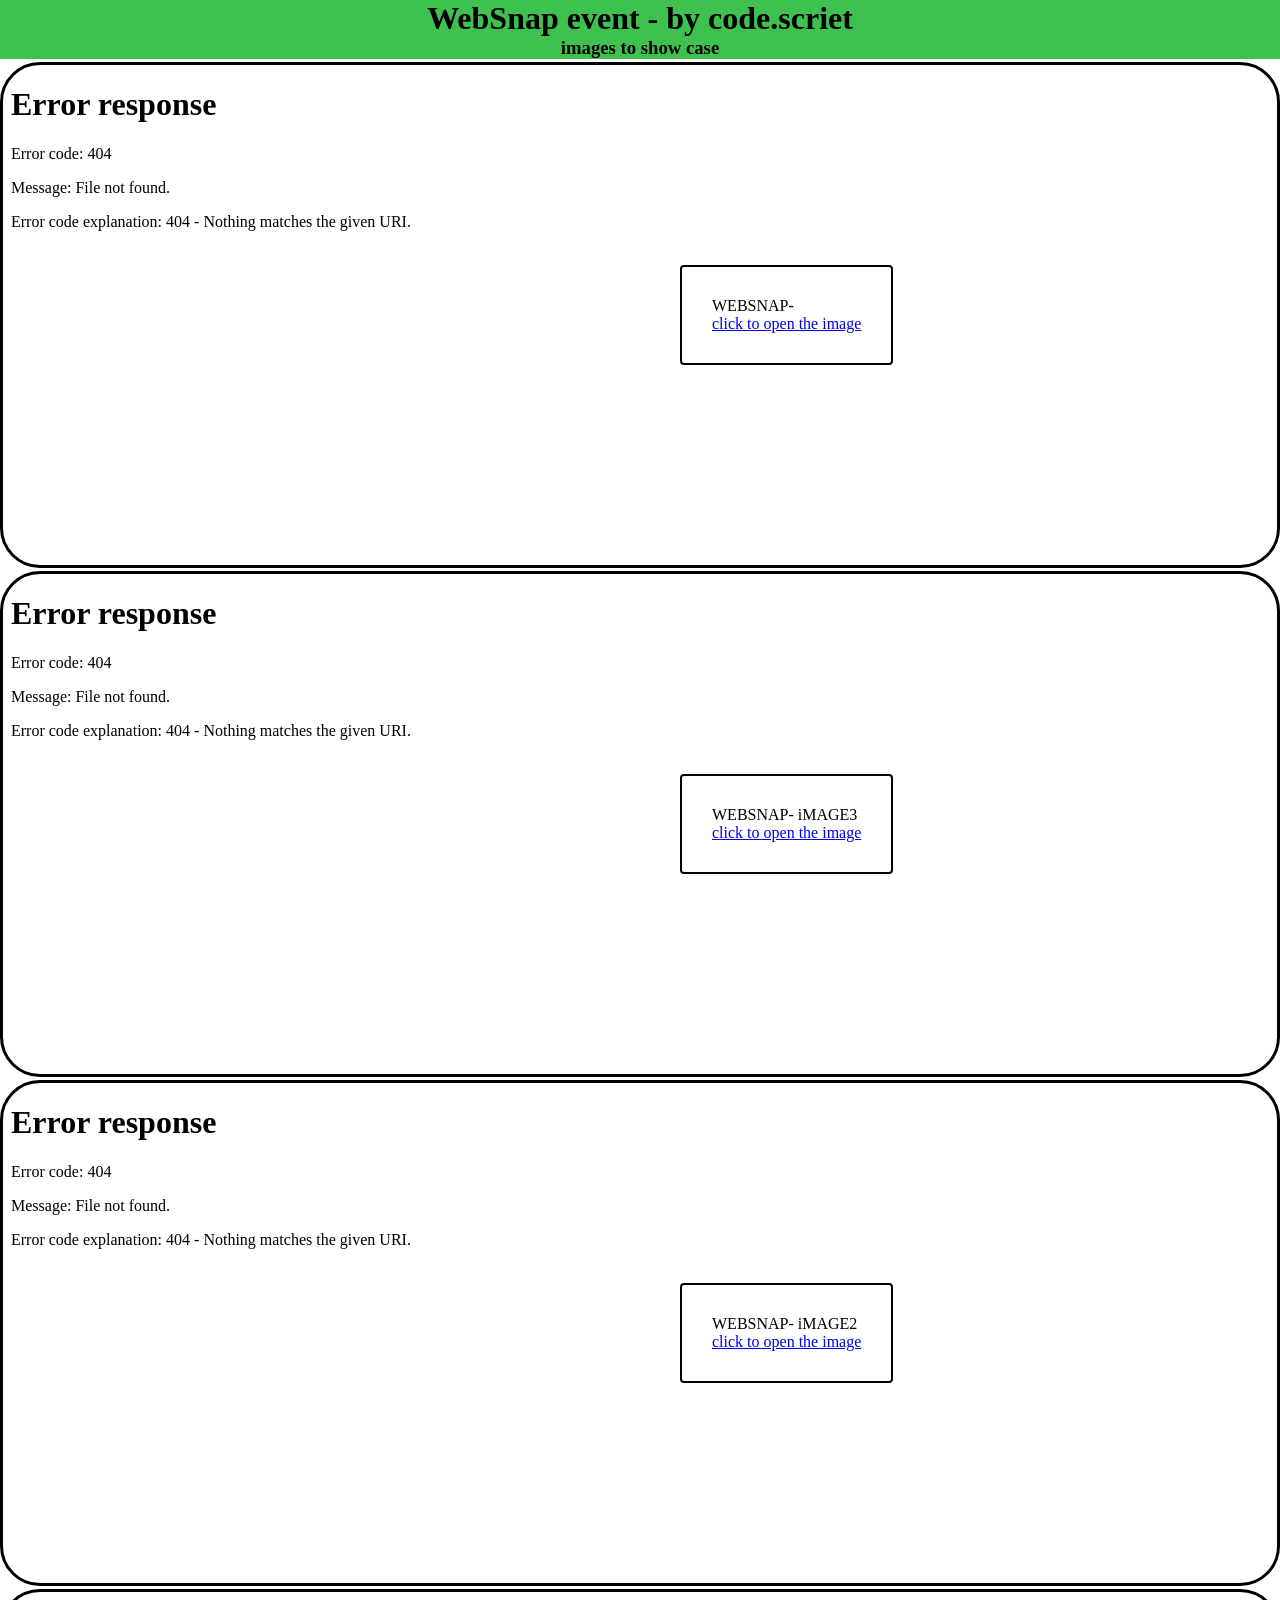
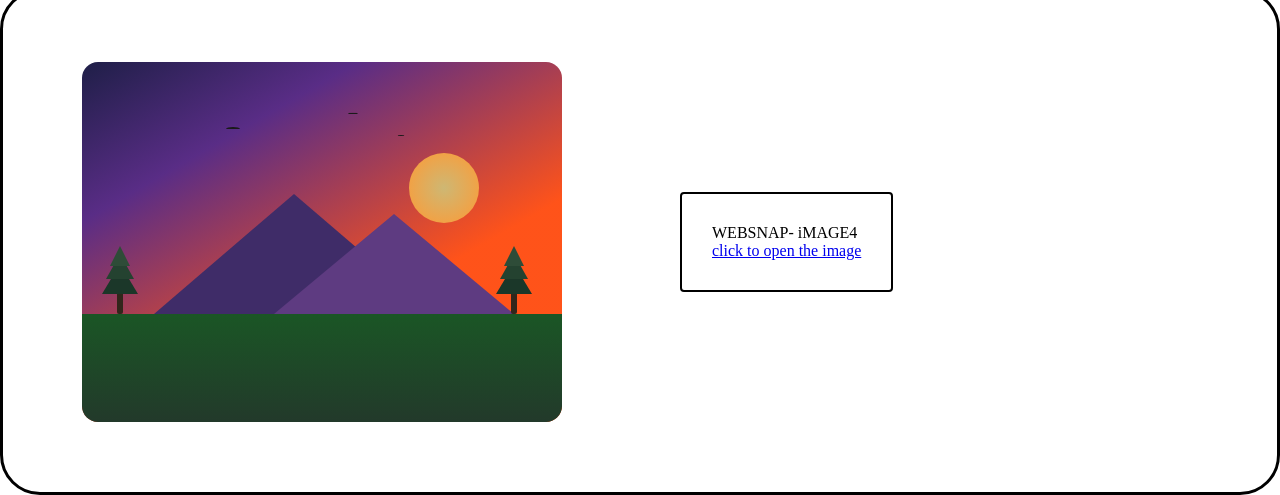
==== index.html @ 68e95b47 "initial commit" ====
<!DOCTYPE html>
<html lang="en">

<head>
    <meta charset="UTF-8">
    <meta name="viewport" content="width=device-width, initial-scale=1.0">
    <title>websnap-images</title>
    <link rel="stylesheet" href="style.css">
</head>

<body>
    <div class="header">
        <h1>WebSnap event - by code.scriet </h1>
        <h3>images to show case</h3>
    </div>
    <div class="images">
        <iframe src="/IMAGE1/index.html" class="image1" style="border:none;" loading="lazy">
        </iframe>
        <span>WEBSNAP- <a href="/image1/index.html">
                <div>click to open the image</div>
            </a> </span>
    </div>
    <div class="images ">
        <iframe src="/IMAGE3/index.html" class="image3" style="border:none;" loading="lazy">
        </iframe>
        <span>WEBSNAP- iMAGE3 <a href="/image3/index.html">
                <div>click to open the image</div>
            </a></span>
    </div>
    <div class="images ">
        <iframe src="/IMAGE2/index.html" class="image2" style="border:none;" loading="lazy">
        </iframe>
        <span>WEBSNAP- iMAGE2 <a href="/image2/index.html">
                <div>click to open the image</div>
            </a></span>
    </div>
    <div class="images ">
        <iframe src="/IMAGE4/index.html" class="image4" style="border:none;" loading="lazy">
        </iframe>
        <span>WEBSNAP- iMAGE4
            <a href="/image4/index.html">
                <div>click to open the image</div>
            </a>
        </span>
    </div>

</body>

</html>
---- style.css ----
*{
    margin: 0;
    padding: 0;
}
body{
    display: flex;
    flex-direction: column;
    gap: 3px;

}
.header{
    background-color: rgb(62, 193, 79);
    display: flex;
    flex-direction: column;
    justify-content: center;
    align-items: center;
}

.images {
    border: 3px solid black;
    border-radius: 40px;
    display: flex; 
    align-items: center;
    overflow: hidden;
    position: relative;

}
.images iframe {
    height: 500px;
    width: 50%;

}

.images span{
    border: 2px solid;
    border-radius: 4px;
    padding: 30px;
    margin-left: 40px;

}
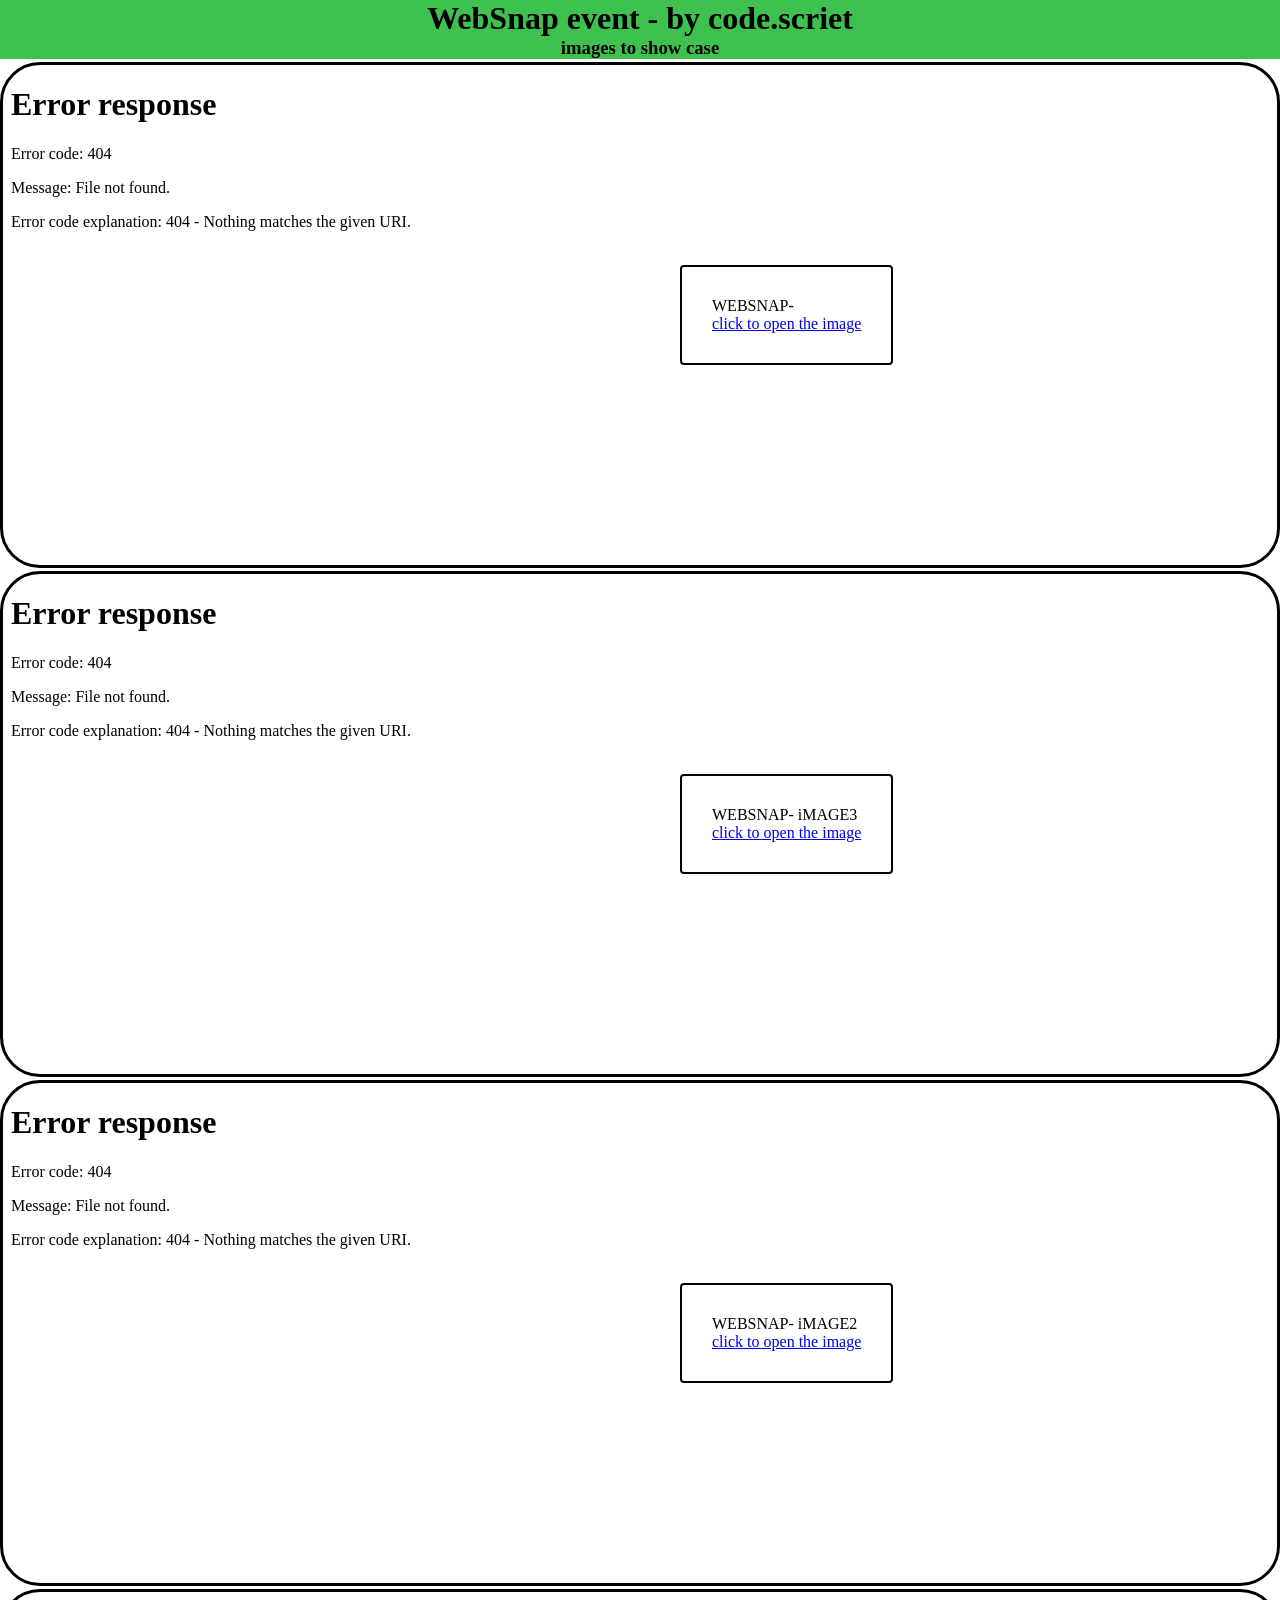
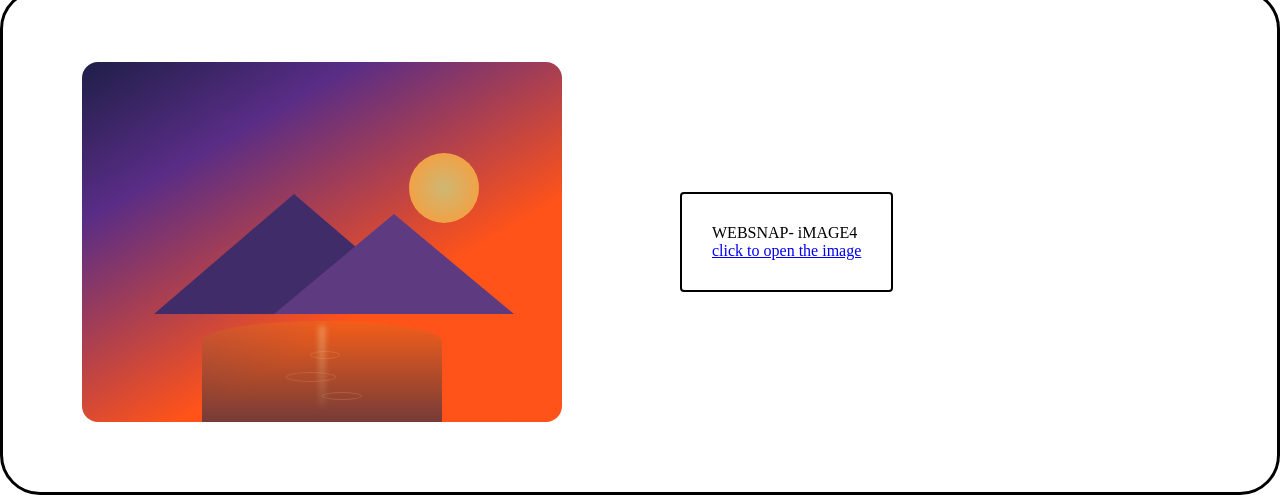
==== commit 3aace78c: "changed the url and href" ====
--- a/index.html
+++ b/index.html
@@ -14,31 +14,31 @@
         <h3>images to show case</h3>
     </div>
     <div class="images">
-        <iframe src="/IMAGE1/index.html" class="image1" style="border:none;" loading="lazy">
+        <iframe src="IMAGE1/" class="image1" style="border:none;" loading="lazy">
         </iframe>
-        <span>WEBSNAP- <a href="/image1/index.html">
+        <span>WEBSNAP- <a href="image1/">
                 <div>click to open the image</div>
             </a> </span>
     </div>
     <div class="images ">
-        <iframe src="/IMAGE3/index.html" class="image3" style="border:none;" loading="lazy">
+        <iframe src="IMAGE3/" class="image3" style="border:none;" loading="lazy">
         </iframe>
-        <span>WEBSNAP- iMAGE3 <a href="/image3/index.html">
+        <span>WEBSNAP- iMAGE3 <a href="image3/">
                 <div>click to open the image</div>
             </a></span>
     </div>
     <div class="images ">
-        <iframe src="/IMAGE2/index.html" class="image2" style="border:none;" loading="lazy">
+        <iframe src="IMAGE2/" class="image2" style="border:none;" loading="lazy">
         </iframe>
-        <span>WEBSNAP- iMAGE2 <a href="/image2/index.html">
+        <span>WEBSNAP- iMAGE2 <a href="image2/">
                 <div>click to open the image</div>
             </a></span>
     </div>
     <div class="images ">
-        <iframe src="/IMAGE4/index.html" class="image4" style="border:none;" loading="lazy">
+        <iframe src="IMAGE4/" class="image4" style="border:none;" loading="lazy">
         </iframe>
         <span>WEBSNAP- iMAGE4
-            <a href="/image4/index.html">
+            <a href="image4/">
                 <div>click to open the image</div>
             </a>
         </span>
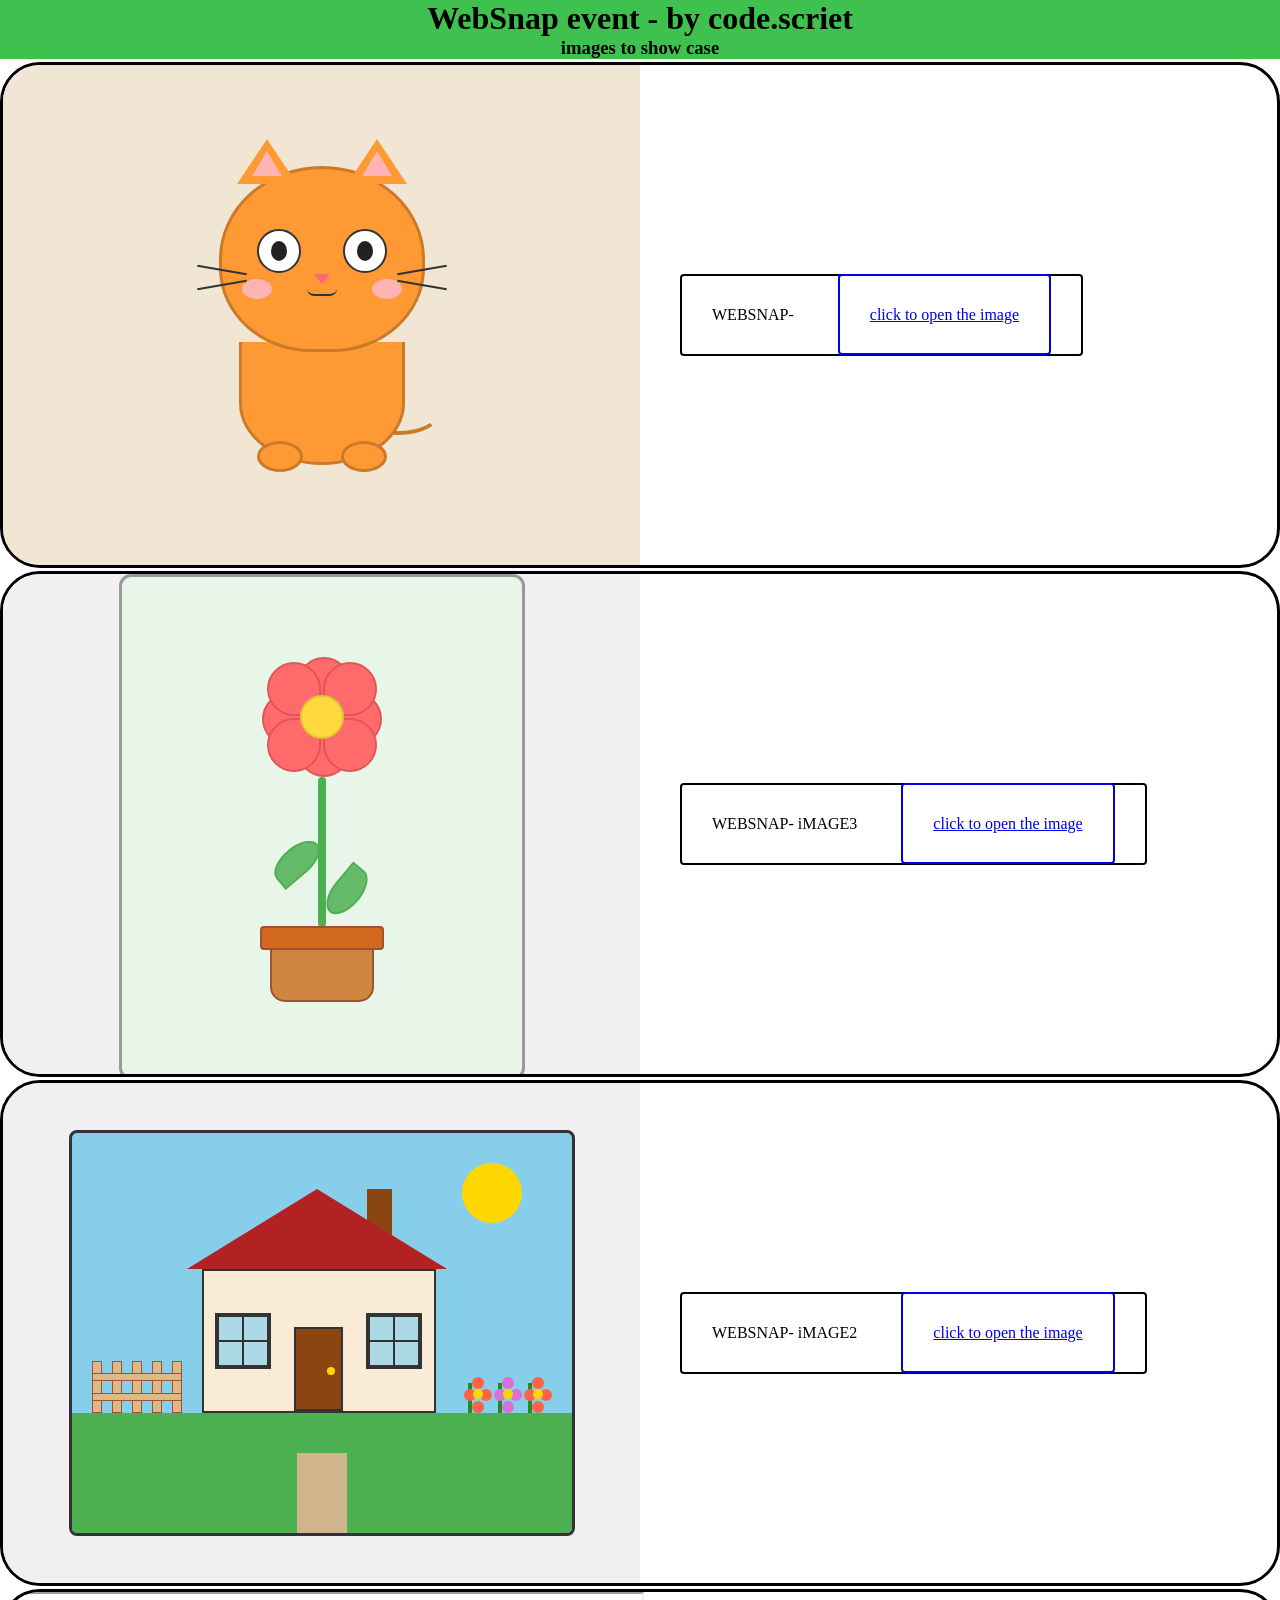
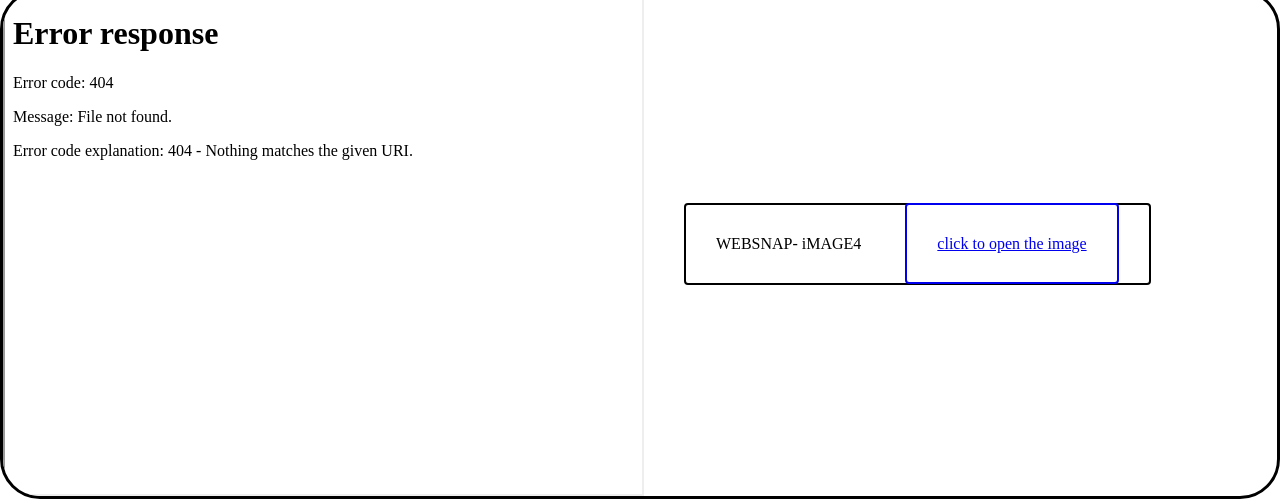
==== commit a3f25ebb: "fixed the case sensitive url details" ====
--- a/index.html
+++ b/index.html
@@ -14,32 +14,32 @@
         <h3>images to show case</h3>
     </div>
     <div class="images">
-        <iframe src="IMAGE1/" class="image1" style="border:none;" loading="lazy">
+        <iframe src="image1/" class="image1" style="border:none;" loading="lazy">
         </iframe>
         <span>WEBSNAP- <a href="image1/">
-                <div>click to open the image</div>
+                <span>click to open the image</span>
             </a> </span>
     </div>
     <div class="images ">
-        <iframe src="IMAGE3/" class="image3" style="border:none;" loading="lazy">
+        <iframe src="image3/" class="image3" style="border:none;" loading="lazy">
         </iframe>
         <span>WEBSNAP- iMAGE3 <a href="image3/">
-                <div>click to open the image</div>
+                <span>click to open the image</span>
             </a></span>
     </div>
     <div class="images ">
-        <iframe src="IMAGE2/" class="image2" style="border:none;" loading="lazy">
+        <iframe src="image2/" class="image2" style="border:none;" loading="lazy">
         </iframe>
         <span>WEBSNAP- iMAGE2 <a href="image2/">
-                <div>click to open the image</div>
+                <span>click to open the image</span>
             </a></span>
     </div>
     <div class="images ">
-        <iframe src="IMAGE4/" class="image4" style="border:none;" loading="lazy">
+        <iframe src="image4/" class="image4" style="image4" loading="lazy">
         </iframe>
         <span>WEBSNAP- iMAGE4
             <a href="image4/">
-                <div>click to open the image</div>
+                <span>click to open the image</span>
             </a>
         </span>
     </div>
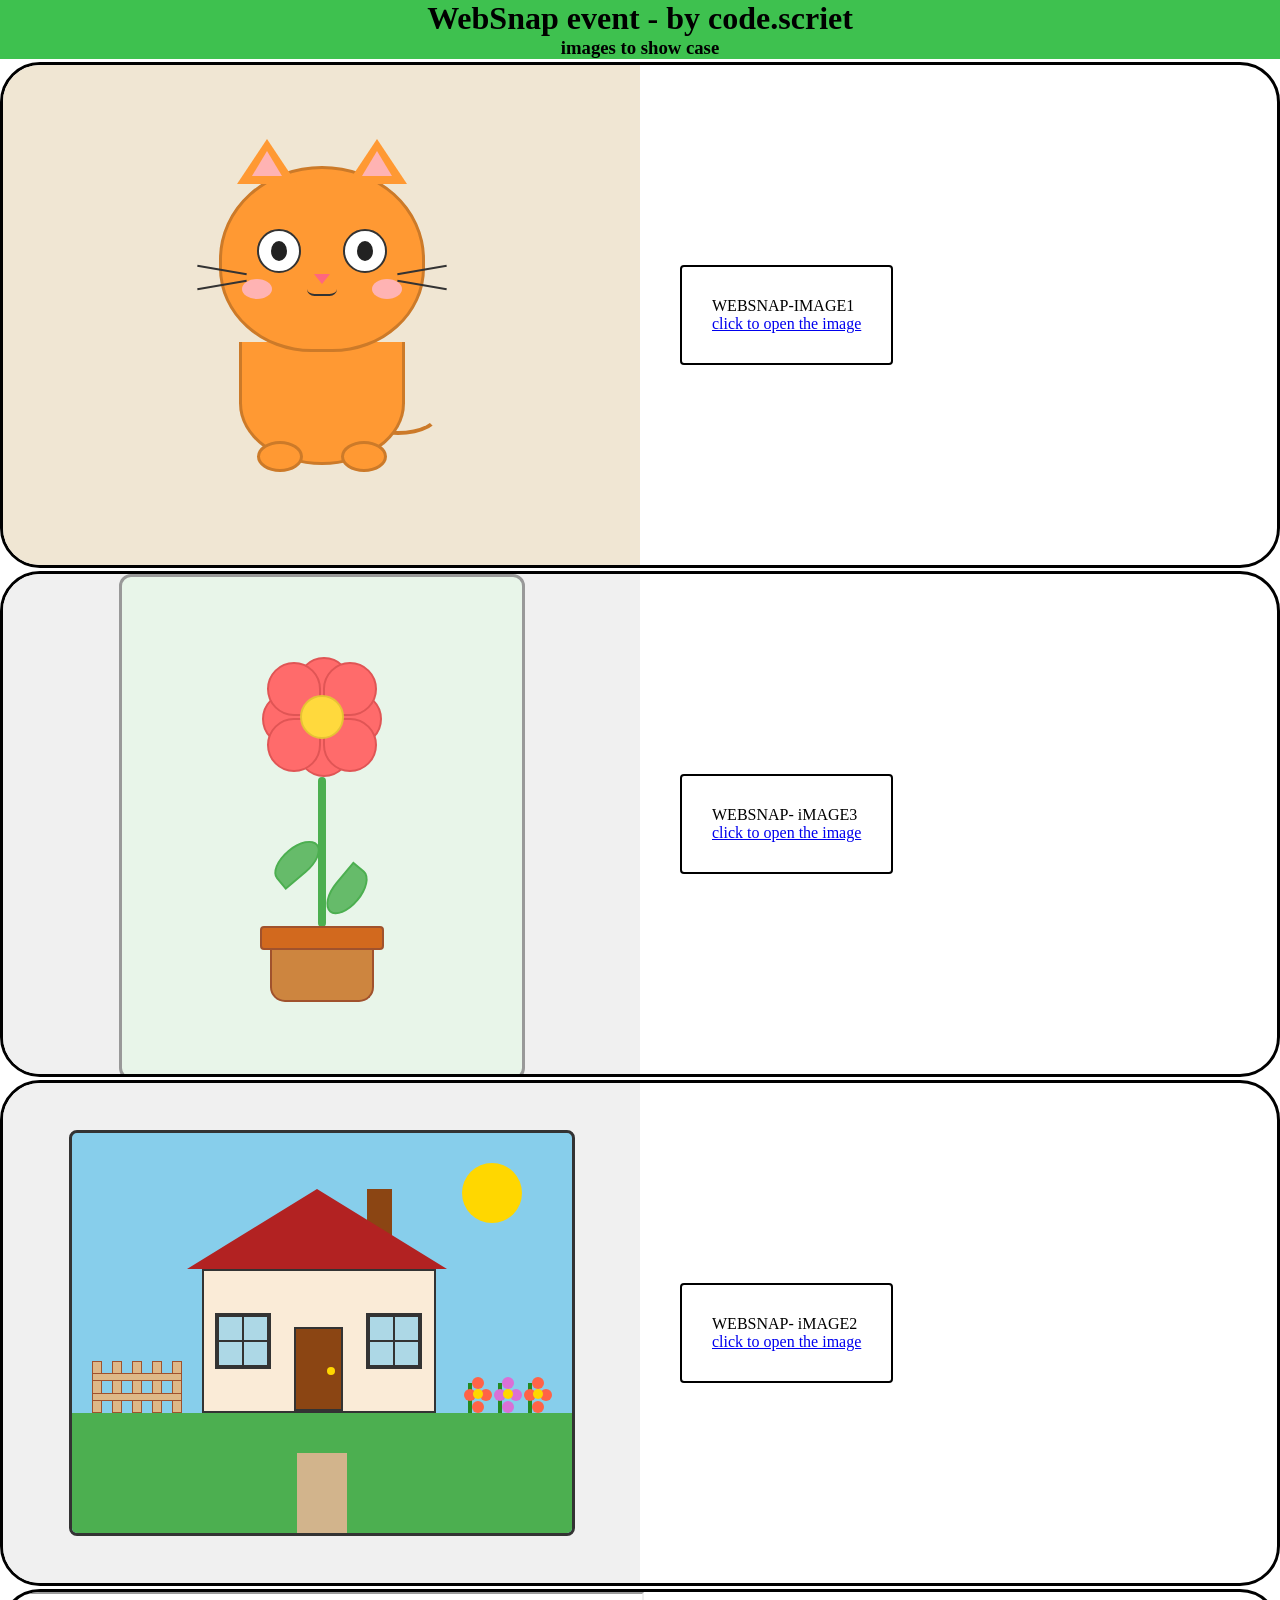
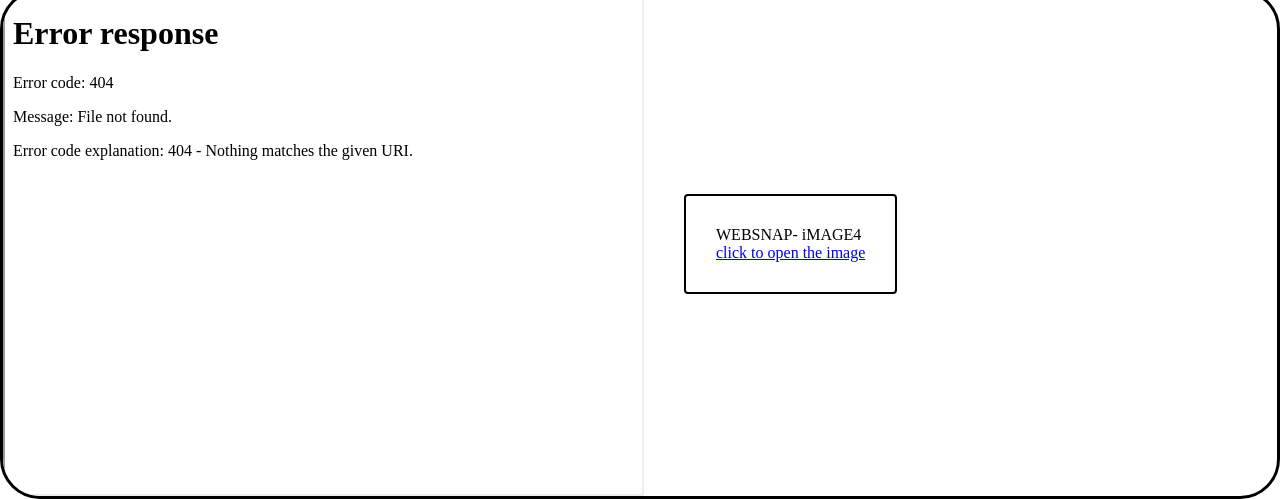
==== commit 96600909: "modified the span of the button" ====
--- a/index.html
+++ b/index.html
@@ -14,32 +14,32 @@
         <h3>images to show case</h3>
     </div>
     <div class="images">
-        <iframe src="image1/" class="image1" style="border:none;" loading="lazy">
+        <iframe src="image1/index.html" class="image1" style="border:none;" loading="lazy">
         </iframe>
-        <span>WEBSNAP- <a href="image1/">
-                <span>click to open the image</span>
+        <span>WEBSNAP-IMAGE1  <a href="image1/index.html">
+                <br>click to open the image
             </a> </span>
     </div>
     <div class="images ">
-        <iframe src="image3/" class="image3" style="border:none;" loading="lazy">
+        <iframe src="image3/index.html" class="image3" style="border:none;" loading="lazy">
         </iframe>
-        <span>WEBSNAP- iMAGE3 <a href="image3/">
-                <span>click to open the image</span>
+        <span>WEBSNAP- iMAGE3 <a href="image3/index.html">
+                <br>click to open the image
             </a></span>
     </div>
     <div class="images ">
-        <iframe src="image2/" class="image2" style="border:none;" loading="lazy">
+        <iframe src="image2/index.html" class="image2" style="border:none;" loading="lazy">
         </iframe>
-        <span>WEBSNAP- iMAGE2 <a href="image2/">
-                <span>click to open the image</span>
+        <span>WEBSNAP- iMAGE2 <a href="image2/index.html">
+                <br>click to open the image
             </a></span>
     </div>
     <div class="images ">
-        <iframe src="image4/" class="image4" style="image4" loading="lazy">
+        <iframe src="image4/index.html" class="image4" loading="lazy">
         </iframe>
         <span>WEBSNAP- iMAGE4
-            <a href="image4/">
-                <span>click to open the image</span>
+            <a href="image4/index.html">
+                <br>click to open the image
             </a>
         </span>
     </div>
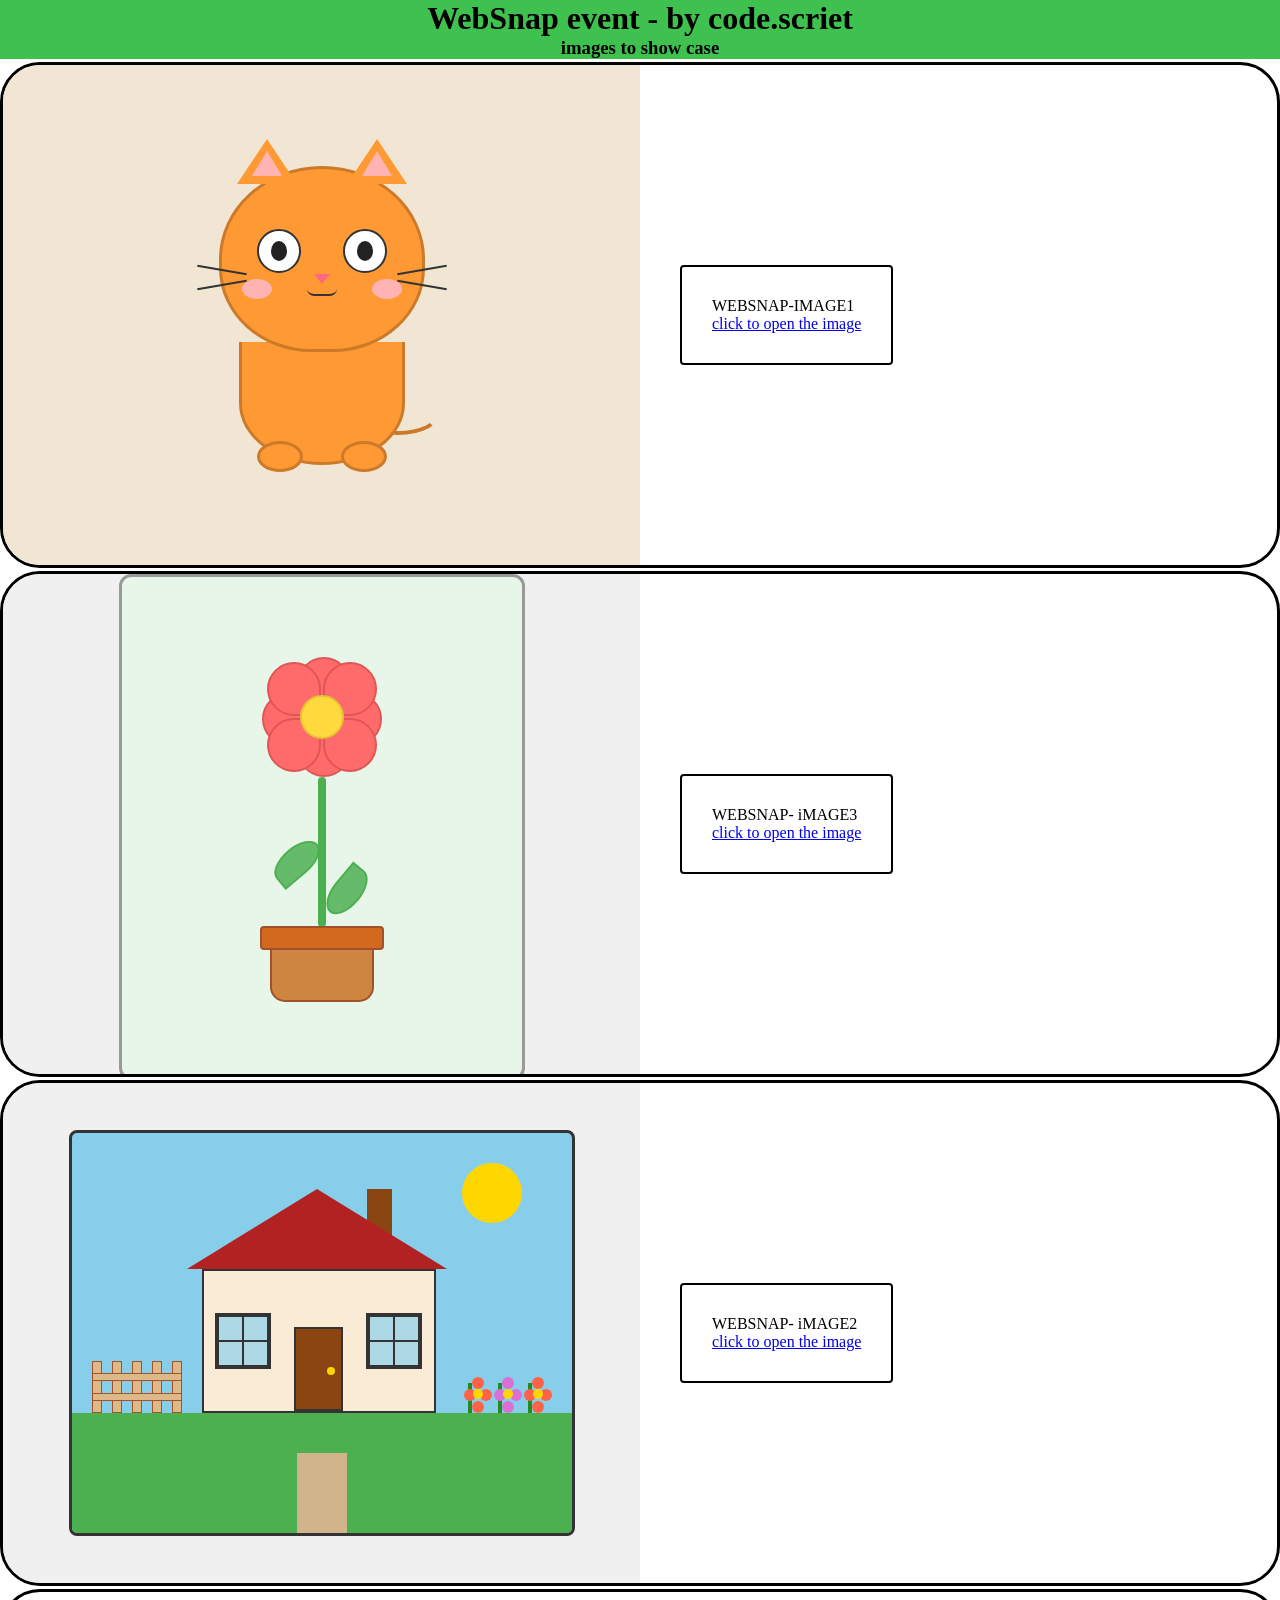
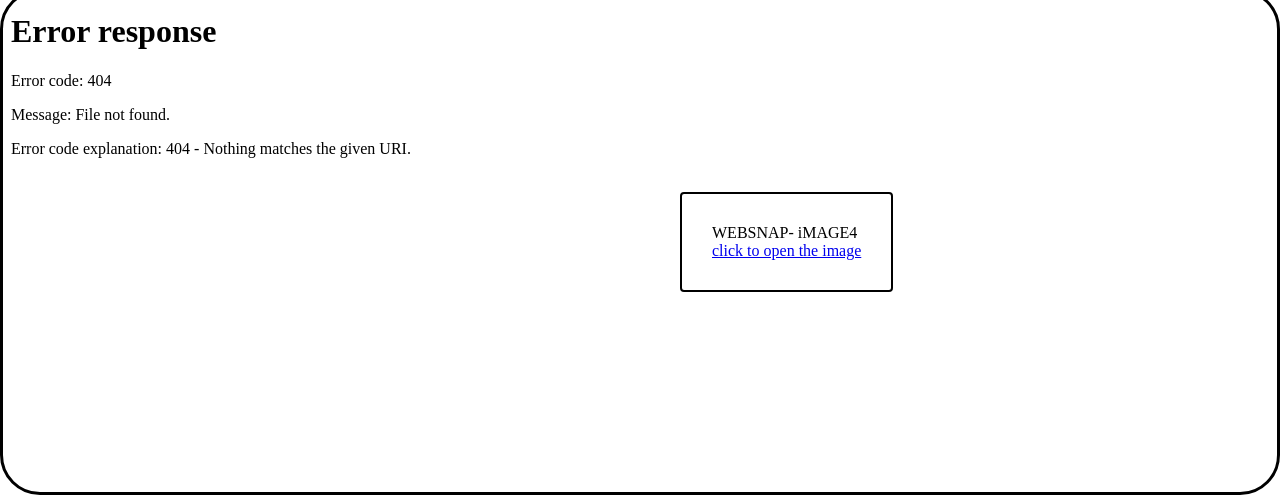
==== commit 3ae01d2f: "some changes in image4 url" ====
--- a/index.html
+++ b/index.html
@@ -35,7 +35,7 @@
             </a></span>
     </div>
     <div class="images ">
-        <iframe src="image4/index.html" class="image4" loading="lazy">
+        <iframe src="image4/index.html" style="border:none;" class="image4" loading="lazy">
         </iframe>
         <span>WEBSNAP- iMAGE4
             <a href="image4/index.html">
